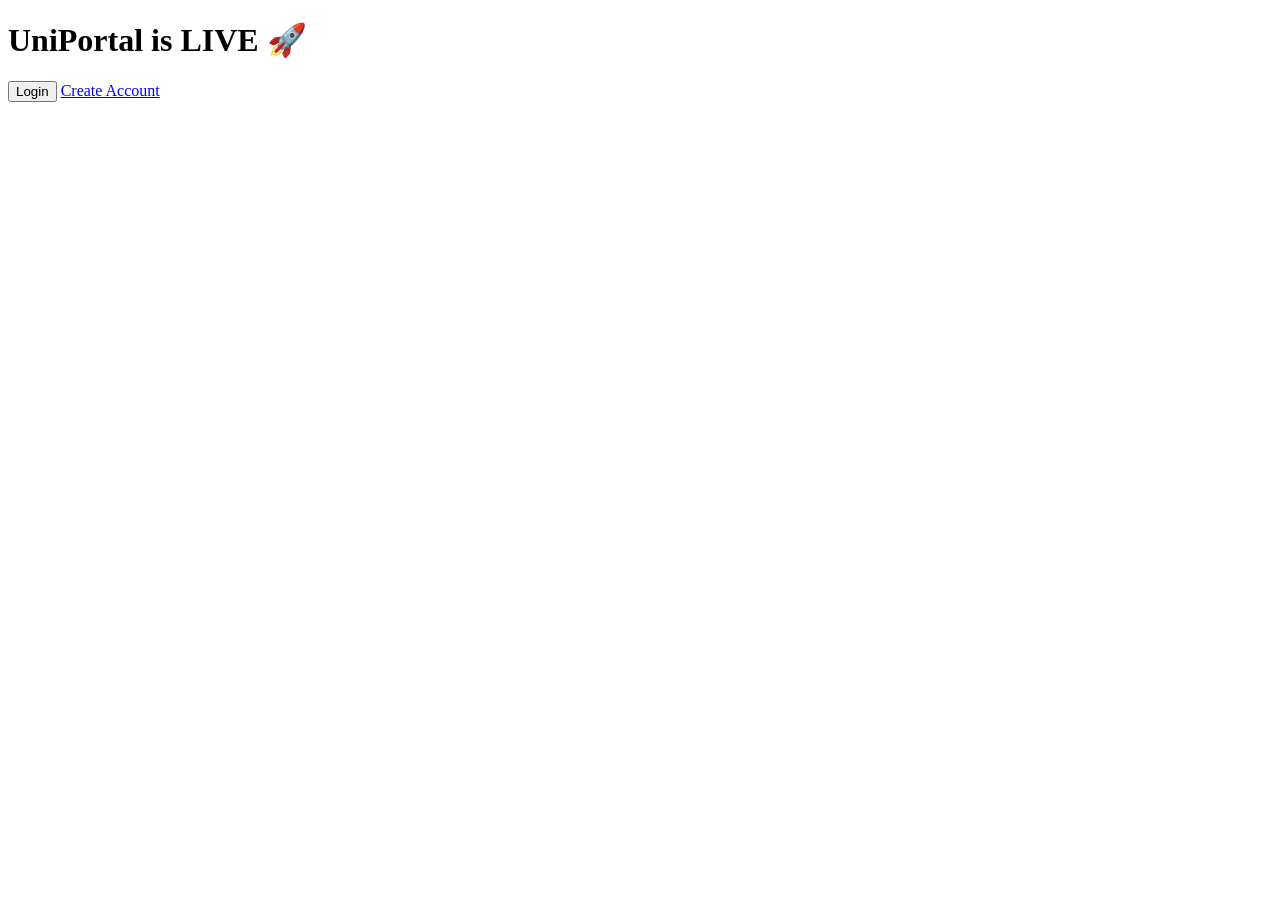
==== src/main/resources/templates/index.html @ 38185fe1 "Initial commit" ====
<!DOCTYPE html>
<html xmlns:th="http://www.thymeleaf.org">
<head>
    <title>UniPortal</title>
</head>
<body>
<h1>UniPortal is LIVE 🚀</h1>

<a th:href="@{/login}">
    <button>Login</button>
</a>
<a href="/register">Create Account</a>


</body>
</html>
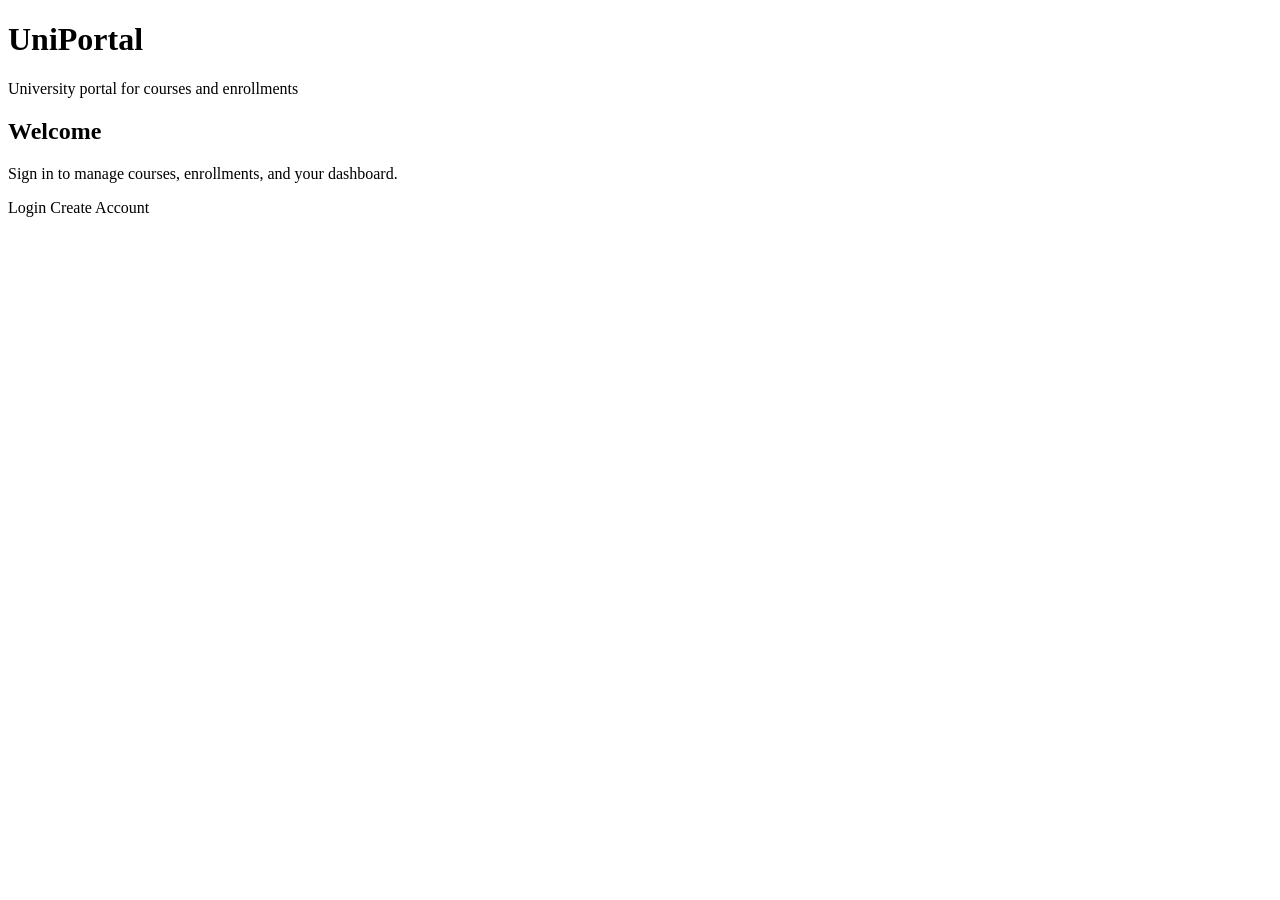
==== commit 987990a0: "added UI" ====
--- a/src/main/resources/templates/index.html
+++ b/src/main/resources/templates/index.html
@@ -1,16 +1,31 @@
 <!DOCTYPE html>
-<html xmlns:th="http://www.thymeleaf.org">
+<html lang="en" xmlns:th="http://www.thymeleaf.org">
 <head>
+    <meta charset="UTF-8">
+    <meta name="viewport" content="width=device-width, initial-scale=1.0">
     <title>UniPortal</title>
+    <link rel="stylesheet" th:href="@{/css/style.css}" href="/css/style.css">
 </head>
 <body>
-<h1>UniPortal is LIVE 🚀</h1>
+<div class="page">
+    <div class="container">
+        <header class="app-header">
+            <div>
+                <h1 class="app-title">UniPortal</h1>
+                <p class="app-subtitle">University portal for courses and enrollments</p>
+            </div>
+        </header>
 
-<a th:href="@{/login}">
-    <button>Login</button>
-</a>
-<a href="/register">Create Account</a>
-
+        <div class="card">
+            <h2>Welcome</h2>
+            <p class="helper-text">Sign in to manage courses, enrollments, and your dashboard.</p>
+            <div class="actions">
+                <a class="btn btn-primary" th:href="@{/login}">Login</a>
+                <a class="btn btn-secondary" th:href="@{/register}">Create Account</a>
+            </div>
+        </div>
+    </div>
+</div>
 
 </body>
 </html>
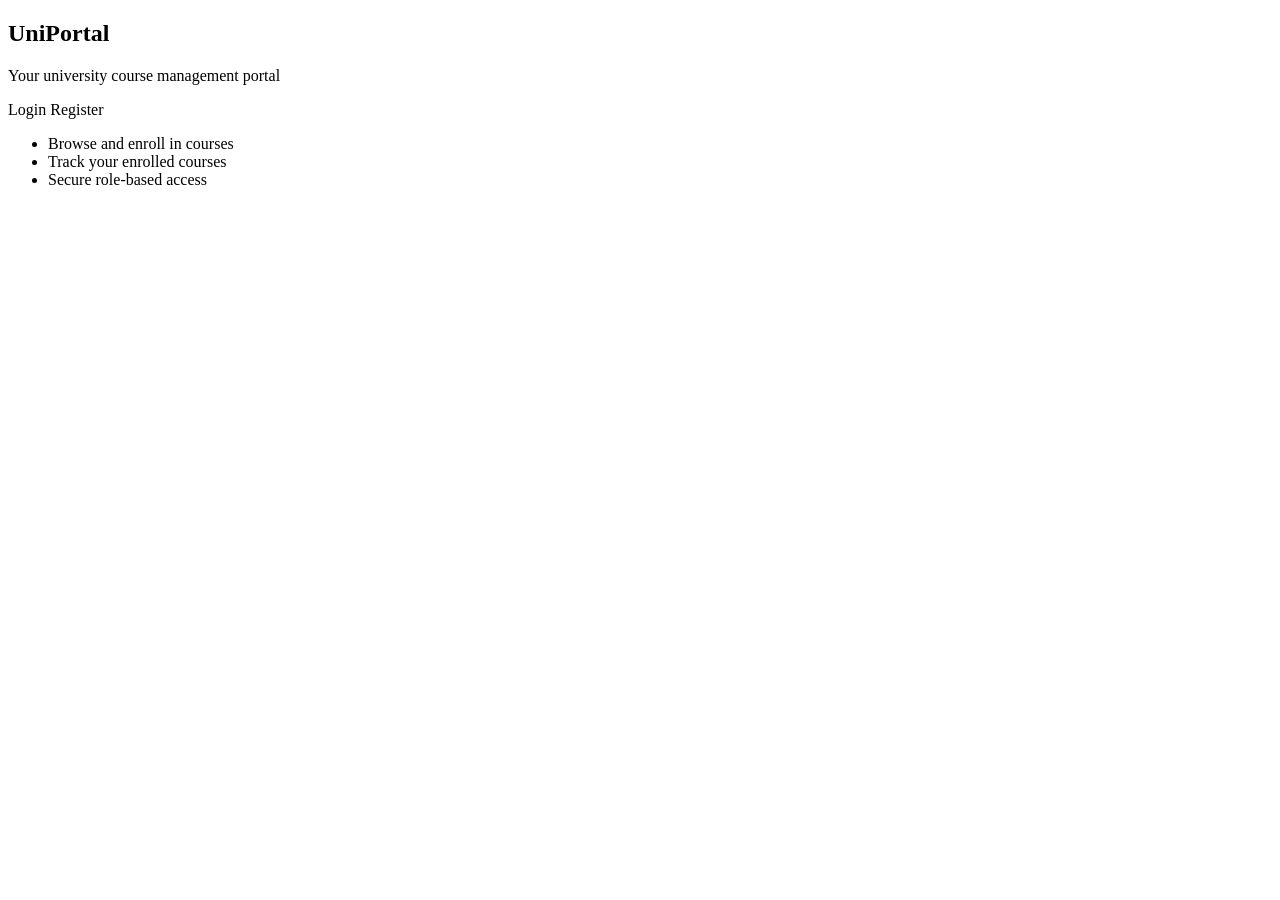
==== commit af936399: "ui" ====
--- a/src/main/resources/templates/index.html
+++ b/src/main/resources/templates/index.html
@@ -9,21 +9,21 @@
 <body>
 <div class="page">
     <div class="container">
-        <header class="app-header">
-            <div>
-                <h1 class="app-title">UniPortal</h1>
-                <p class="app-subtitle">University portal for courses and enrollments</p>
-            </div>
-        </header>
+        <section class="card hero">
+            <h1 class="hero-title">UniPortal</h1>
+            <p class="hero-tagline">Your university course management portal</p>
 
-        <div class="card">
-            <h2>Welcome</h2>
-            <p class="helper-text">Sign in to manage courses, enrollments, and your dashboard.</p>
             <div class="actions">
                 <a class="btn btn-primary" th:href="@{/login}">Login</a>
-                <a class="btn btn-secondary" th:href="@{/register}">Create Account</a>
+                <a class="btn btn-secondary" th:href="@{/register}">Register</a>
             </div>
-        </div>
+
+            <ul class="feature-list">
+                <li>Browse and enroll in courses</li>
+                <li>Track your enrolled courses</li>
+                <li>Secure role-based access</li>
+            </ul>
+        </section>
     </div>
 </div>
 
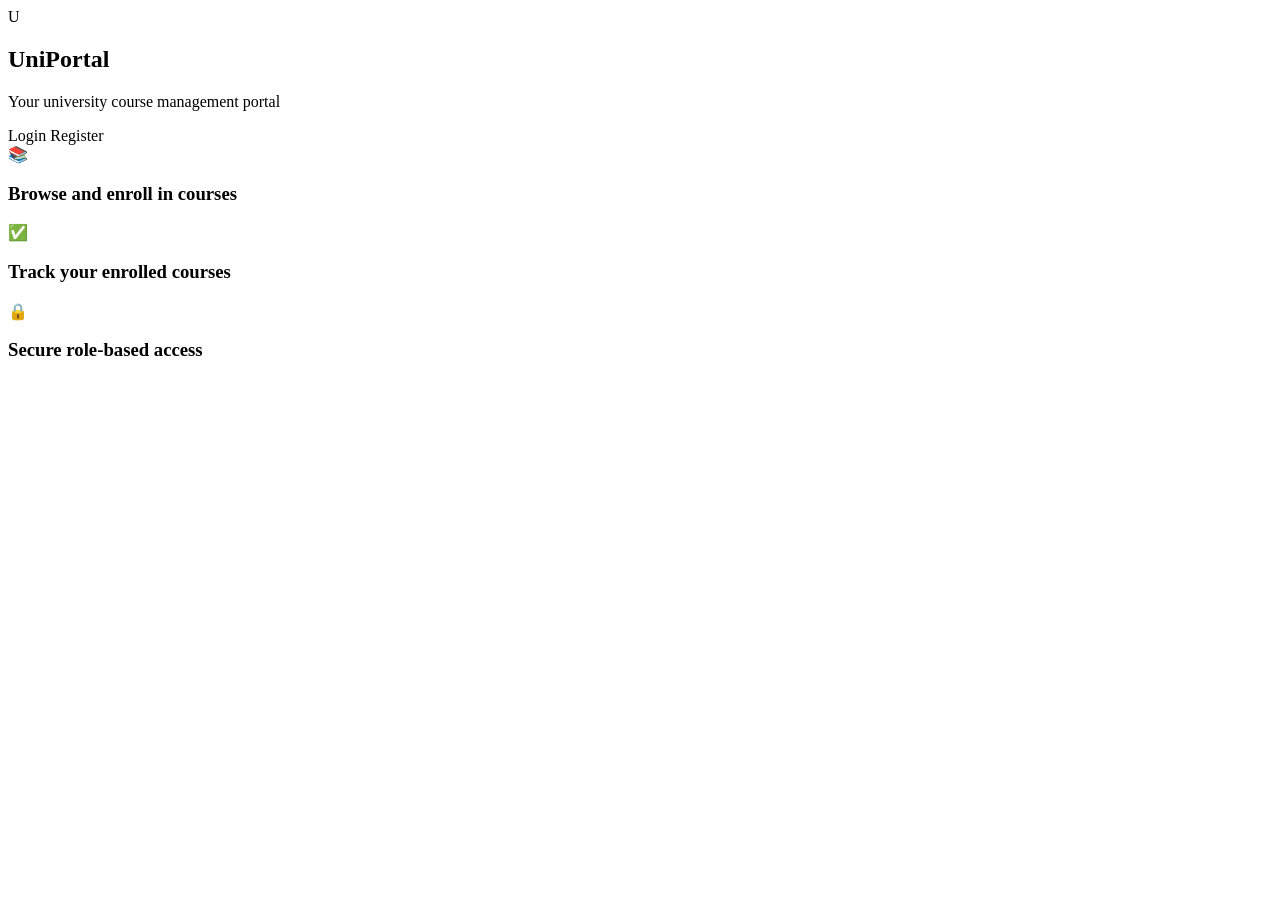
==== commit e3964230: "added ui" ====
--- a/src/main/resources/templates/index.html
+++ b/src/main/resources/templates/index.html
@@ -7,24 +7,32 @@
     <link rel="stylesheet" th:href="@{/css/style.css}" href="/css/style.css">
 </head>
 <body>
-<div class="page">
-    <div class="container">
-        <section class="card hero">
-            <h1 class="hero-title">UniPortal</h1>
-            <p class="hero-tagline">Your university course management portal</p>
+<div class="landing-page">
+    <section class="landing-hero">
+        <div class="landing-hero-logomark">U</div>
+        <h1 class="landing-title">UniPortal</h1>
+        <p class="landing-tagline">Your university course management portal</p>
 
-            <div class="actions">
-                <a class="btn btn-primary" th:href="@{/login}">Login</a>
-                <a class="btn btn-secondary" th:href="@{/register}">Register</a>
-            </div>
+        <div class="landing-cta">
+            <a class="btn btn-primary" th:href="@{/login}">Login</a>
+            <a class="btn btn-secondary" th:href="@{/register}">Register</a>
+        </div>
 
-            <ul class="feature-list">
-                <li>Browse and enroll in courses</li>
-                <li>Track your enrolled courses</li>
-                <li>Secure role-based access</li>
-            </ul>
-        </section>
-    </div>
+        <div class="landing-feature-grid">
+            <article class="landing-feature-card">
+                <div class="feature-icon">📚</div>
+                <h3>Browse and enroll in courses</h3>
+            </article>
+            <article class="landing-feature-card">
+                <div class="feature-icon">✅</div>
+                <h3>Track your enrolled courses</h3>
+            </article>
+            <article class="landing-feature-card">
+                <div class="feature-icon">🔒</div>
+                <h3>Secure role-based access</h3>
+            </article>
+        </div>
+    </section>
 </div>
 
 </body>
